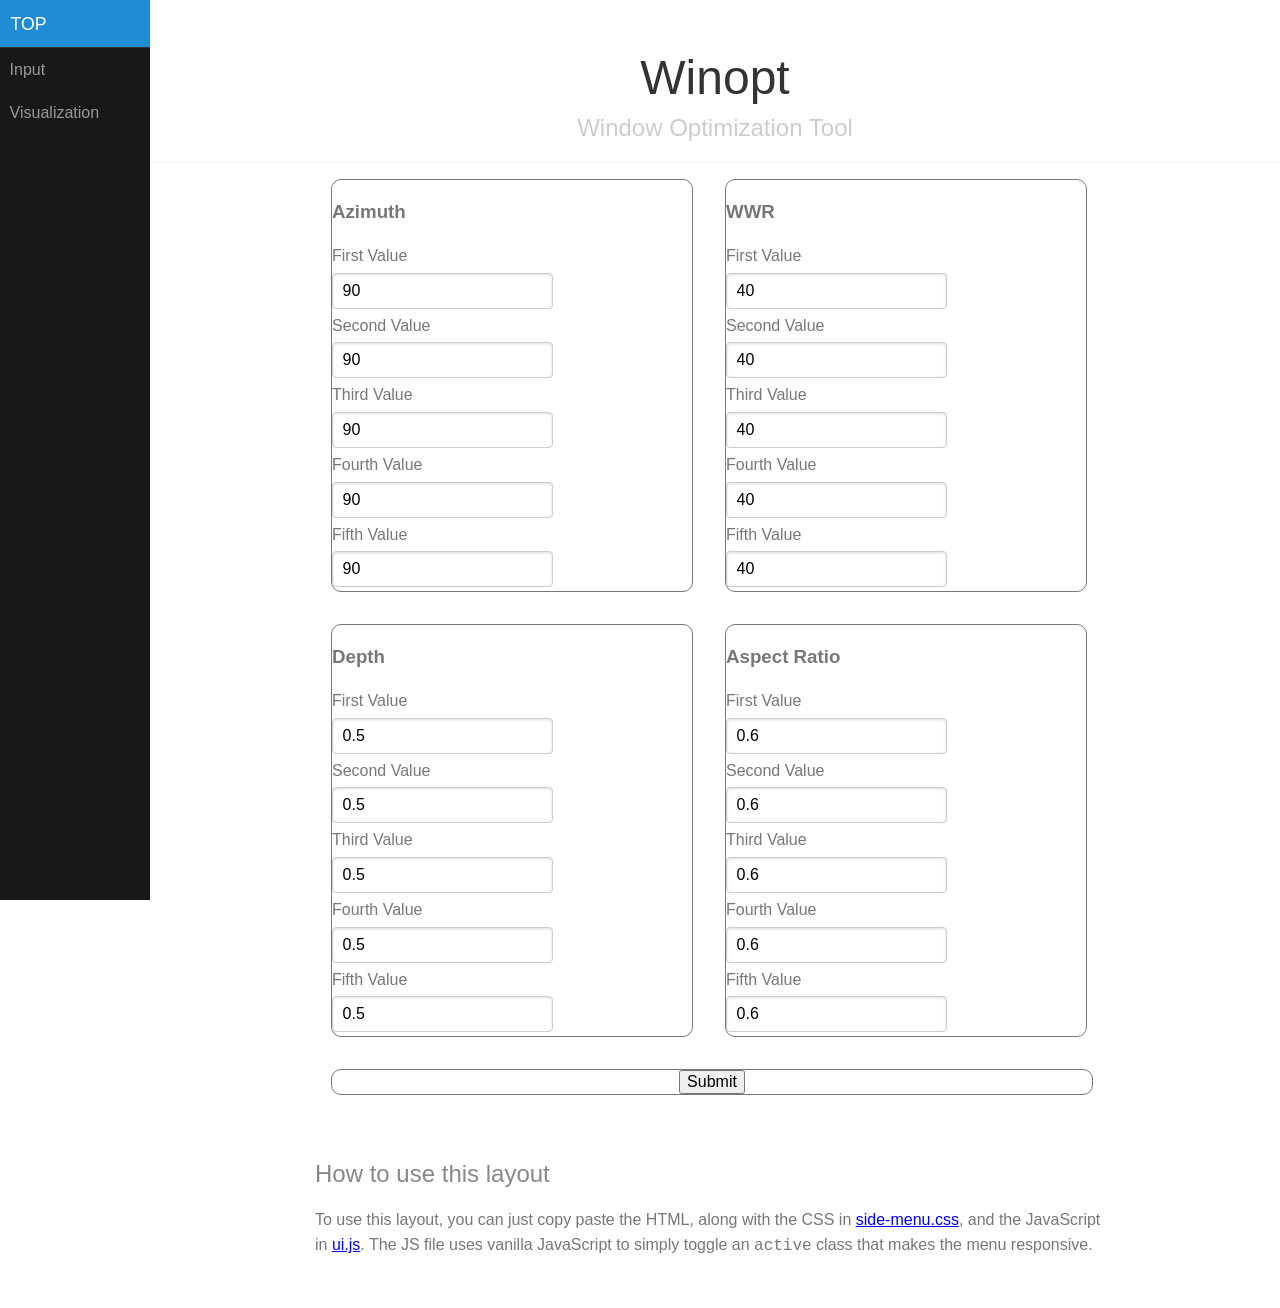
==== fiveZoneInput.html @ 5290cda0 "Implemented UI for five zone model" ====
<html>
<head>
	
<link rel="stylesheet" href="./css/pure.css">
  
    <!--[if lte IE 8]>
        <link rel="stylesheet" href="./css/side-menu-old-ie.css">
    <![endif]-->
    <!--[if gt IE 8]><!-->
        <link rel="stylesheet" href="./css/side-menu.css">
    <!--<![endif]-->

<style type="text/css">
	
	.item {
		min-width: 200px;
		border: 1px solid; 
		width: 45%;
		border-radius: 10px;
		margin: 2%;
	}

</style>

</head>

<body>

<div id="layout">
    <!-- Menu toggle -->
    <a href="#menu" id="menuLink" class="menu-link">
        <!-- Hamburger icon -->
        <span></span>
    </a>

    <div id="menu">
        <div class="pure-menu pure-menu-open">
            <a class="pure-menu-heading" href="#main">Top</a>

            <ul>
                <li><a href="#parainput">Input</a></li>
                <li><a href="#paravisualization">Visualization</a></li>

<!--                 <li class="menu-item-divided pure-menu-selected">
                    <a href="#">Services</a>
                </li>
 -->
            </ul>
        </div>
    </div>

    <div id="main">
        <div class="header">
            <h1>Winopt</h1>
            <h2>Window Optimization Tool</h2>
        </div>

        <div id="parainput" class="content">

        	<form id="container" class="pure-form pure-form-stacked" action="./template_files/testOffice/gencor.php">
				<div class="item">
					<h3 class="">Azimuth</h3>
					<label>
						First Value
						<input name="azi[]" value="90" min="0.0" max="360.0" step="any" type="number">
					</label>
					<label>
						Second Value
						<input name="azi[]" value="90" min="0.0" max="360.0" step="any" type="number">
					</label>
					<label>
						Third Value
						<input name="azi[]" value="90" min="0.0" max="360.0" step="any" type="number">
					</label>
					<label>
						Fourth Value
						<input name="azi[]" value="90" min="0.0" max="360.0" step="any" type="number">
					</label>
					<label>
						Fifth Value
						<input name="azi[]" value="90" min="0.0" max="360.0" step="any" type="number">
					</label>
				</div>
				
				<div class="item">
					<h3 class="">WWR</h3>
					<label>
						First Value
						<input name="wwr[]" value="40" min="10.0" max="90.0" step="any" type="number">
					</label>
					<label>
						Second Value
						<input name="wwr[]" value="40" min="10.0" max="90.0" step="any" type="number">
					</label>
					<label>
						Third Value
						<input name="wwr[]" value="40" min="10.0" max="90.0" step="any" type="number">
					</label>
					<label>
						Fourth Value
						<input name="wwr[]" value="40" min="10.0" max="90.0" step="any" type="number">
					</label>
					<label>
						Fifth Value
						<input name="wwr[]" value="40" min="10.0" max="90.0" step="any" type="number">
					</label>
				</div>
				
				<div class="item">
					<h3 class="">Depth</h3>				
					<label>
						First Value
						<input name="depth[]" value="0.5" min="0.1" max="3.0" step="any" type="number">
					</label>
					<label>
						Second Value
						<input name="depth[]" value="0.5" min="0.1" max="3.0" step="any" type="number">
					</label>
					<label>
						Third Value
						<input name="depth[]" value="0.5" min="0.1" max="3.0" step="any" type="number">
					</label>
					<label>
						Fourth Value
						<input name="depth[]" value="0.5" min="0.1" max="3.0" step="any" type="number">
					</label>
					<label>
						Fifth Value
						<input name="depth[]" value="0.5" min="0.1" max="3.0" step="any" type="number">
					</label>
				</div>

				<div class="item">
					<h3 class="">Aspect Ratio</h3>
					<label>
						First Value
						<input name="lbybratio[]" value="0.6" step="any" type="number">
					</label>
					<label>
						Second Value
						<input name="lbybratio[]" value="0.6" step="any" type="number">
					</label>
					<label>
						Third Value
						<input name="lbybratio[]" value="0.6" step="any" type="number">
					</label>
					<label>
						Fourth Value
						<input name="lbybratio[]" value="0.6" step="any" type="number">
					</label>
					<label>
						Fifth Value
						<input name="lbybratio[]" value="0.6" step="any" type="number">
					</label>
				</div>
				<div class="item" style="width:95%;text-align:center">
					<input type="submit">
				</div>
			</form>

            <h2 id="paravisualization" class="content-subhead">How to use this layout</h2>
            <p>
                To use this layout, you can just copy paste the HTML, along with the CSS in <a href="/css/layouts/side-menu.css" alt="Side Menu CSS">side-menu.css</a>, and the JavaScript in <a href="/js/ui.js">ui.js</a>. The JS file uses vanilla JavaScript to simply toggle an <code>active</code> class that makes the menu responsive.
            </p>

        </div>
    </div>
</div>

	
</body>

<script type="text/javascript" src="./graph/jquery.js"></script>
<script src="./graph/ui.js"></script>
<script src="./graph/isotope.min.js"></script>

<script type="text/javascript">

	var $container = $('#container');
	// init
	$container.isotope({
	  // options
	  itemSelector: '.item',
	  layoutMode: 'fitRows'
	});
	
	$(document).ready(function() {


	    $('a').click(function(e){
	       e.preventDefault();

	       var target= $(this).attr("href");
	       $target=$(target);

	       $('html,body').animate({scrollTop:$target.offset().top},900,'swing');
	    });

	});

</script>


</html>
---- css/pure.css ----
/*!
Pure v0.4.2
Copyright 2014 Yahoo! Inc. All rights reserved.
Licensed under the BSD License.
https://github.com/yui/pure/blob/master/LICENSE.md
*/
/*!
normalize.css v1.1.3 | MIT License | git.io/normalize
Copyright (c) Nicolas Gallagher and Jonathan Neal
*/
/*! normalize.css v1.1.3 | MIT License | git.io/normalize */

/* ==========================================================================
   HTML5 display definitions
   ========================================================================== */

/**
 * Correct `block` display not defined in IE 6/7/8/9 and Firefox 3.
 */

article,
aside,
details,
figcaption,
figure,
footer,
header,
hgroup,
main,
nav,
section,
summary {
    display: block;
}

/**
 * Correct `inline-block` display not defined in IE 6/7/8/9 and Firefox 3.
 */

audio,
canvas,
video {
    display: inline-block;
    *display: inline;
    *zoom: 1;
}

/**
 * Prevent modern browsers from displaying `audio` without controls.
 * Remove excess height in iOS 5 devices.
 */

audio:not([controls]) {
    display: none;
    height: 0;
}

/**
 * Address styling not present in IE 7/8/9, Firefox 3, and Safari 4.
 * Known issue: no IE 6 support.
 */

[hidden] {
    display: none;
}

/* ==========================================================================
   Base
   ========================================================================== */

/**
 * 1. Correct text resizing oddly in IE 6/7 when body `font-size` is set using
 *    `em` units.
 * 2. Prevent iOS text size adjust after orientation change, without disabling
 *    user zoom.
 */

html {
    font-size: 100%; /* 1 */
    -ms-text-size-adjust: 100%; /* 2 */
    -webkit-text-size-adjust: 100%; /* 2 */
}

/**
 * Address `font-family` inconsistency between `textarea` and other form
 * elements.
 */

html,
button,
input,
select,
textarea {
    font-family: sans-serif;
}

/**
 * Address margins handled incorrectly in IE 6/7.
 */

body {
    margin: 0;
}

/* ==========================================================================
   Links
   ========================================================================== */

/**
 * Address `outline` inconsistency between Chrome and other browsers.
 */

a:focus {
    outline: thin dotted;
}

/**
 * Improve readability when focused and also mouse hovered in all browsers.
 */

a:active,
a:hover {
    outline: 0;
}

/* ==========================================================================
   Typography
   ========================================================================== */

/**
 * Address font sizes and margins set differently in IE 6/7.
 * Address font sizes within `section` and `article` in Firefox 4+, Safari 5,
 * and Chrome.
 */

h1 {
    font-size: 2em;
    margin: 0.67em 0;
}

h2 {
    font-size: 1.5em;
    margin: 0.83em 0;
}

h3 {
    font-size: 1.17em;
    margin: 1em 0;
}

h4 {
    font-size: 1em;
    margin: 1.33em 0;
}

h5 {
    font-size: 0.83em;
    margin: 1.67em 0;
}

h6 {
    font-size: 0.67em;
    margin: 2.33em 0;
}

/**
 * Address styling not present in IE 7/8/9, Safari 5, and Chrome.
 */

abbr[title] {
    border-bottom: 1px dotted;
}

/**
 * Address style set to `bolder` in Firefox 3+, Safari 4/5, and Chrome.
 */

b,
strong {
    font-weight: bold;
}

blockquote {
    margin: 1em 40px;
}

/**
 * Address styling not present in Safari 5 and Chrome.
 */

dfn {
    font-style: italic;
}

/**
 * Address differences between Firefox and other browsers.
 * Known issue: no IE 6/7 normalization.
 */

hr {
    -moz-box-sizing: content-box;
    box-sizing: content-box;
    height: 0;
}

/**
 * Address styling not present in IE 6/7/8/9.
 */

mark {
    background: #ff0;
    color: #000;
}

/**
 * Address margins set differently in IE 6/7.
 */

p,
pre {
    margin: 1em 0;
}

/**
 * Correct font family set oddly in IE 6, Safari 4/5, and Chrome.
 */

code,
kbd,
pre,
samp {
    font-family: monospace, serif;
    _font-family: 'courier new', monospace;
    font-size: 1em;
}

/**
 * Improve readability of pre-formatted text in all browsers.
 */

pre {
    white-space: pre;
    white-space: pre-wrap;
    word-wrap: break-word;
}

/**
 * Address CSS quotes not supported in IE 6/7.
 */

q {
    quotes: none;
}

/**
 * Address `quotes` property not supported in Safari 4.
 */

q:before,
q:after {
    content: '';
    content: none;
}

/**
 * Address inconsistent and variable font size in all browsers.
 */

small {
    font-size: 80%;
}

/**
 * Prevent `sub` and `sup` affecting `line-height` in all browsers.
 */

sub,
sup {
    font-size: 75%;
    line-height: 0;
    position: relative;
    vertical-align: baseline;
}

sup {
    top: -0.5em;
}

sub {
    bottom: -0.25em;
}

/* ==========================================================================
   Lists
   ========================================================================== */

/**
 * Address margins set differently in IE 6/7.
 */

dl,
menu,
ol,
ul {
    margin: 1em 0;
}

dd {
    margin: 0 0 0 40px;
}

/**
 * Address paddings set differently in IE 6/7.
 */

menu,
ol,
ul {
    padding: 0 0 0 40px;
}

/**
 * Correct list images handled incorrectly in IE 7.
 */

nav ul,
nav ol {
    list-style: none;
    list-style-image: none;
}

/* ==========================================================================
   Embedded content
   ========================================================================== */

/**
 * 1. Remove border when inside `a` element in IE 6/7/8/9 and Firefox 3.
 * 2. Improve image quality when scaled in IE 7.
 */

img {
    border: 0; /* 1 */
    -ms-interpolation-mode: bicubic; /* 2 */
}

/**
 * Correct overflow displayed oddly in IE 9.
 */

svg:not(:root) {
    overflow: hidden;
}

/* ==========================================================================
   Figures
   ========================================================================== */

/**
 * Address margin not present in IE 6/7/8/9, Safari 5, and Opera 11.
 */

figure {
    margin: 0;
}

/* ==========================================================================
   Forms
   ========================================================================== */

/**
 * Correct margin displayed oddly in IE 6/7.
 */

form {
    margin: 0;
}

/**
 * Define consistent border, margin, and padding.
 */

fieldset {
    border: 1px solid #c0c0c0;
    margin: 0 2px;
    padding: 0.35em 0.625em 0.75em;
}

/**
 * 1. Correct color not being inherited in IE 6/7/8/9.
 * 2. Correct text not wrapping in Firefox 3.
 * 3. Correct alignment displayed oddly in IE 6/7.
 */

legend {
    border: 0; /* 1 */
    padding: 0;
    white-space: normal; /* 2 */
    *margin-left: -7px; /* 3 */
}

/**
 * 1. Correct font size not being inherited in all browsers.
 * 2. Address margins set differently in IE 6/7, Firefox 3+, Safari 5,
 *    and Chrome.
 * 3. Improve appearance and consistency in all browsers.
 */

button,
input,
select,
textarea {
    font-size: 100%; /* 1 */
    margin: 0; /* 2 */
    vertical-align: baseline; /* 3 */
    *vertical-align: middle; /* 3 */
}

/**
 * Address Firefox 3+ setting `line-height` on `input` using `!important` in
 * the UA stylesheet.
 */

button,
input {
    line-height: normal;
}

/**
 * Address inconsistent `text-transform` inheritance for `button` and `select`.
 * All other form control elements do not inherit `text-transform` values.
 * Correct `button` style inheritance in Chrome, Safari 5+, and IE 6+.
 * Correct `select` style inheritance in Firefox 4+ and Opera.
 */

button,
select {
    text-transform: none;
}

/**
 * 1. Avoid the WebKit bug in Android 4.0.* where (2) destroys native `audio`
 *    and `video` controls.
 * 2. Correct inability to style clickable `input` types in iOS.
 * 3. Improve usability and consistency of cursor style between image-type
 *    `input` and others.
 * 4. Remove inner spacing in IE 7 without affecting normal text inputs.
 *    Known issue: inner spacing remains in IE 6.
 */

button,
html input[type="button"], /* 1 */
input[type="reset"],
input[type="submit"] {
    -webkit-appearance: button; /* 2 */
    cursor: pointer; /* 3 */
    *overflow: visible;  /* 4 */
}

/**
 * Re-set default cursor for disabled elements.
 */

button[disabled],
html input[disabled] {
    cursor: default;
}

/**
 * 1. Address box sizing set to content-box in IE 8/9.
 * 2. Remove excess padding in IE 8/9.
 * 3. Remove excess padding in IE 7.
 *    Known issue: excess padding remains in IE 6.
 */

input[type="checkbox"],
input[type="radio"] {
    box-sizing: border-box; /* 1 */
    padding: 0; /* 2 */
    *height: 13px; /* 3 */
    *width: 13px; /* 3 */
}

/**
 * 1. Address `appearance` set to `searchfield` in Safari 5 and Chrome.
 * 2. Address `box-sizing` set to `border-box` in Safari 5 and Chrome
 *    (include `-moz` to future-proof).
 */

input[type="search"] {
    -webkit-appearance: textfield; /* 1 */
    -moz-box-sizing: content-box;
    -webkit-box-sizing: content-box; /* 2 */
    box-sizing: content-box;
}

/**
 * Remove inner padding and search cancel button in Safari 5 and Chrome
 * on OS X.
 */

input[type="search"]::-webkit-search-cancel-button,
input[type="search"]::-webkit-search-decoration {
    -webkit-appearance: none;
}

/**
 * Remove inner padding and border in Firefox 3+.
 */

button::-moz-focus-inner,
input::-moz-focus-inner {
    border: 0;
    padding: 0;
}

/**
 * 1. Remove default vertical scrollbar in IE 6/7/8/9.
 * 2. Improve readability and alignment in all browsers.
 */

textarea {
    overflow: auto; /* 1 */
    vertical-align: top; /* 2 */
}

/* ==========================================================================
   Tables
   ========================================================================== */

/**
 * Remove most spacing between table cells.
 */

table {
    border-collapse: collapse;
    border-spacing: 0;
}

/*csslint important:false*/

/* ==========================================================================
   Pure Base Extras
   ========================================================================== */

/**
 * Extra rules that Pure adds on top of Normalize.css
 */

/**
 * Always hide an element when it has the `hidden` HTML attribute.
 */

[hidden] {
    display: none !important;
}

/*csslint regex-selectors:false, known-properties:false, duplicate-properties:false*/

.pure-g {
    letter-spacing: -0.31em; /* Webkit: collapse white-space between units */
    *letter-spacing: normal; /* reset IE < 8 */
    *word-spacing: -0.43em; /* IE < 8: collapse white-space between units */
    text-rendering: optimizespeed; /* Webkit: fixes text-rendering: optimizeLegibility */

    /*
    Sets the font stack to fonts known to work properly with the above letter
    and word spacings. See: https://github.com/yui/pure/issues/41/

    The following font stack makes Pure Grids work on all known environments.

    * FreeSans: Ships with many Linux distros, including Ubuntu

    * Arimo: Ships with Chrome OS. Arimo has to be defined before Helvetica and
      Arial to get picked up by the browser, even though neither is available
      in Chrome OS.

    * Droid Sans: Ships with all versions of Android.

    * Helvetica, Arial, sans-serif: Common font stack on OS X and Windows.
    */
    font-family: FreeSans, Arimo, "Droid Sans", Helvetica, Arial, sans-serif;

    /*
    Use flexbox when possible to avoid `letter-spacing` side-effects.

    NOTE: Firefox (as of 25) does not currently support flex-wrap, so the
    `-moz-` prefix version is omitted.
    */

    display: -webkit-flex;
    -webkit-flex-flow: row wrap;

    /* IE10 uses display: flexbox */
    display: -ms-flexbox;
    -ms-flex-flow: row wrap;
}

/* Opera as of 12 on Windows needs word-spacing.
   The ".opera-only" selector is used to prevent actual prefocus styling
   and is not required in markup.
*/
.opera-only :-o-prefocus,
.pure-g {
    word-spacing: -0.43em;
}

.pure-u {
    display: inline-block;
    *display: inline; /* IE < 8: fake inline-block */
    zoom: 1;
    letter-spacing: normal;
    word-spacing: normal;
    vertical-align: top;
    text-rendering: auto;
}

/*
Resets the font family back to the OS/browser's default sans-serif font,
this the same font stack that Normalize.css sets for the `body`.
*/
.pure-g [class *= "pure-u"] {
    font-family: sans-serif;
}

.pure-u-1,
.pure-u-1-1,
.pure-u-1-2,
.pure-u-1-3,
.pure-u-2-3,
.pure-u-1-4,
.pure-u-3-4,
.pure-u-1-5,
.pure-u-2-5,
.pure-u-3-5,
.pure-u-4-5,
.pure-u-5-5,
.pure-u-1-6,
.pure-u-5-6,
.pure-u-1-8,
.pure-u-3-8,
.pure-u-5-8,
.pure-u-7-8,
.pure-u-1-12,
.pure-u-5-12,
.pure-u-7-12,
.pure-u-11-12,
.pure-u-1-24,
.pure-u-2-24,
.pure-u-3-24,
.pure-u-4-24,
.pure-u-5-24,
.pure-u-6-24,
.pure-u-7-24,
.pure-u-8-24,
.pure-u-9-24,
.pure-u-10-24,
.pure-u-11-24,
.pure-u-12-24,
.pure-u-13-24,
.pure-u-14-24,
.pure-u-15-24,
.pure-u-16-24,
.pure-u-17-24,
.pure-u-18-24,
.pure-u-19-24,
.pure-u-20-24,
.pure-u-21-24,
.pure-u-22-24,
.pure-u-23-24,
.pure-u-24-24 {
    display: inline-block;
    *display: inline;
    zoom: 1;
    letter-spacing: normal;
    word-spacing: normal;
    vertical-align: top;
    text-rendering: auto;
}

.pure-u-1-24 {
    width: 4.1667%;
    *width: 4.1357%;
}

.pure-u-1-12,
.pure-u-2-24 {
    width: 8.3333%;
    *width: 8.3023%;
}

.pure-u-1-8,
.pure-u-3-24 {
    width: 12.5000%;
    *width: 12.4690%;
}

.pure-u-1-6,
.pure-u-4-24 {
    width: 16.6667%;
    *width: 16.6357%;
}

.pure-u-1-5 {
    width: 20%;
    *width: 19.9690%;
}

.pure-u-5-24 {
    width: 20.8333%;
    *width: 20.8023%;
}

.pure-u-1-4,
.pure-u-6-24 {
    width: 25%;
    *width: 24.9690%;
}

.pure-u-7-24 {
    width: 29.1667%;
    *width: 29.1357%;
}

.pure-u-1-3,
.pure-u-8-24 {
    width: 33.3333%;
    *width: 33.3023%;
}

.pure-u-3-8,
.pure-u-9-24 {
    width: 37.5000%;
    *width: 37.4690%;
}

.pure-u-2-5 {
    width: 40%;
    *width: 39.9690%;
}

.pure-u-5-12,
.pure-u-10-24 {
    width: 41.6667%;
    *width: 41.6357%;
}

.pure-u-11-24 {
    width: 45.8333%;
    *width: 45.8023%;
}

.pure-u-1-2,
.pure-u-12-24 {
    width: 50%;
    *width: 49.9690%;
}

.pure-u-13-24 {
    width: 54.1667%;
    *width: 54.1357%;
}

.pure-u-7-12,
.pure-u-14-24 {
    width: 58.3333%;
    *width: 58.3023%;
}

.pure-u-3-5 {
    width: 60%;
    *width: 59.9690%;
}

.pure-u-5-8,
.pure-u-15-24 {
    width: 62.5000%;
    *width: 62.4690%;
}

.pure-u-2-3,
.pure-u-16-24 {
    width: 66.6667%;
    *width: 66.6357%;
}

.pure-u-17-24 {
    width: 70.8333%;
    *width: 70.8023%;
}

.pure-u-3-4,
.pure-u-18-24 {
    width: 75%;
    *width: 74.9690%;
}

.pure-u-19-24 {
    width: 79.1667%;
    *width: 79.1357%;
}

.pure-u-4-5 {
    width: 80%;
    *width: 79.9690%;
}

.pure-u-5-6,
.pure-u-20-24 {
    width: 83.3333%;
    *width: 83.3023%;
}

.pure-u-7-8,
.pure-u-21-24 {
    width: 87.5000%;
    *width: 87.4690%;
}

.pure-u-11-12,
.pure-u-22-24 {
    width: 91.6667%;
    *width: 91.6357%;
}

.pure-u-23-24 {
    width: 95.8333%;
    *width: 95.8023%;
}

.pure-u-1,
.pure-u-1-1,
.pure-u-5-5,
.pure-u-24-24 {
    width: 100%;
}
/*csslint regex-selectors:false, known-properties:false, duplicate-properties:false*/

.pure-g-r {
    letter-spacing: -0.31em;
    *letter-spacing: normal;
    *word-spacing: -0.43em;

    /*
    Sets the font stack to fonts known to work properly with the above letter
    and word spacings. See: https://github.com/yui/pure/issues/41/

    The following font stack makes Pure Grids work on all known environments.

    * FreeSans: Ships with many Linux distros, including Ubuntu

    * Arimo: Ships with Chrome OS. Arimo has to be defined before Helvetica and
      Arial to get picked up by the browser, even though neither is available
      in Chrome OS.

    * Droid Sans: Ships with all versions of Android.

    * Helvetica, Arial, sans-serif: Common font stack on OS X and Windows.
    */
    font-family: FreeSans, Arimo, "Droid Sans", Helvetica, Arial, sans-serif;

    /*
    Use flexbox when possible to avoid `letter-spacing` side-effects.

    NOTE: Firefox (as of 25) does not currently support flex-wrap, so the
    `-moz-` prefix version is omitted.
    */

    display: -webkit-flex;
    -webkit-flex-flow: row wrap;

    /* IE10 uses display: flexbox */
    display: -ms-flexbox;
    -ms-flex-flow: row wrap;
}

/* Opera as of 12 on Windows needs word-spacing.
   The ".opera-only" selector is used to prevent actual prefocus styling
   and is not required in markup.
*/
.opera-only :-o-prefocus,
.pure-g-r {
    word-spacing: -0.43em;
}

/*
Resets the font family back to the OS/browser's default sans-serif font,
this the same font stack that Normalize.css sets for the `body`.
*/
.pure-g-r [class *= "pure-u"] {
    font-family: sans-serif;
}

.pure-g-r img {
    max-width: 100%;
    height: auto;
}

@media (min-width: 980px) {
    .pure-visible-phone {
        display: none;
    }
    .pure-visible-tablet {
        display: none;
    }
    .pure-hidden-desktop {
        display: none;
    }
}

@media (max-width: 480px) {
    .pure-g-r > .pure-u,
    .pure-g-r > [class *= "pure-u-"] {
        width: 100%;
    }
}

@media (max-width: 767px) {
    .pure-g-r > .pure-u,
    .pure-g-r > [class *= "pure-u-"] {
        width: 100%;
    }
    .pure-hidden-phone {
        display: none;
    }
    .pure-visible-desktop {
        display: none;
    }
}

@media (min-width: 768px) and (max-width: 979px) {
    .pure-hidden-tablet {
        display: none;
    }
    .pure-visible-desktop {
        display: none;
    }
}

.pure-button {
    /* Structure */
    display: inline-block;
    *display: inline; /*IE 6/7*/
    zoom: 1;
    line-height: normal;
    white-space: nowrap;
    vertical-align: baseline;
    text-align: center;
    cursor: pointer;
    -webkit-user-drag: none;
    -webkit-user-select: none;
    -moz-user-select: none;
    -ms-user-select: none;
    user-select: none;
}

/* Firefox: Get rid of the inner focus border */
.pure-button::-moz-focus-inner {
    padding: 0;
    border: 0;
}

/*csslint outline-none:false*/

.pure-button {
    font-family: inherit;
    font-size: 100%;
    *font-size: 90%; /*IE 6/7 - To reduce IE's oversized button text*/
    *overflow: visible; /*IE 6/7 - Because of IE's overly large left/right padding on buttons */
    padding: 0.5em 1em;
    color: #444; /* rgba not supported (IE 8) */
    color: rgba(0, 0, 0, 0.80); /* rgba supported */
    *color: #444; /* IE 6 & 7 */
    border: 1px solid #999;  /*IE 6/7/8*/
    border: none rgba(0, 0, 0, 0);  /*IE9 + everything else*/
    background-color: #E6E6E6;
    text-decoration: none;
    border-radius: 2px;
}

.pure-button-hover,
.pure-button:hover,
.pure-button:focus {
    filter: progid:DXImageTransform.Microsoft.gradient(startColorstr='#00000000', endColorstr='#1a000000',GradientType=0);
    background-image: -webkit-gradient(linear, 0 0, 0 100%, from(transparent), color-stop(40%, rgba(0,0,0, 0.05)), to(rgba(0,0,0, 0.10)));
    background-image: -webkit-linear-gradient(transparent, rgba(0,0,0, 0.05) 40%, rgba(0,0,0, 0.10));
    background-image: -moz-linear-gradient(top, rgba(0,0,0, 0.05) 0%, rgba(0,0,0, 0.10));
    background-image: -o-linear-gradient(transparent, rgba(0,0,0, 0.05) 40%, rgba(0,0,0, 0.10));
    background-image: linear-gradient(transparent, rgba(0,0,0, 0.05) 40%, rgba(0,0,0, 0.10));
}
.pure-button:focus {
    outline: 0;
}
.pure-button-active,
.pure-button:active {
    box-shadow: 0 0 0 1px rgba(0,0,0, 0.15) inset, 0 0 6px rgba(0,0,0, 0.20) inset;
}

.pure-button[disabled],
.pure-button-disabled,
.pure-button-disabled:hover,
.pure-button-disabled:focus,
.pure-button-disabled:active {
    border: none;
    background-image: none;
    filter: progid:DXImageTransform.Microsoft.gradient(enabled = false);
    filter: alpha(opacity=40);
    -khtml-opacity: 0.40;
    -moz-opacity: 0.40;
    opacity: 0.40;
    cursor: not-allowed;
    box-shadow: none;
}

.pure-button-hidden {
    display: none;
}

/* Firefox: Get rid of the inner focus border */
.pure-button::-moz-focus-inner{
    padding: 0;
    border: 0;
}

.pure-button-primary,
.pure-button-selected,
a.pure-button-primary,
a.pure-button-selected {
    background-color: rgb(0, 120, 231);
    color: #fff;
}

.pure-form input[type="text"],
.pure-form input[type="password"],
.pure-form input[type="email"],
.pure-form input[type="url"],
.pure-form input[type="date"],
.pure-form input[type="month"],
.pure-form input[type="time"],
.pure-form input[type="datetime"],
.pure-form input[type="datetime-local"],
.pure-form input[type="week"],
.pure-form input[type="number"],
.pure-form input[type="search"],
.pure-form input[type="tel"],
.pure-form input[type="color"],
.pure-form select,
.pure-form textarea {
    padding: 0.5em 0.6em;
    display: inline-block;
    border: 1px solid #ccc;
    box-shadow: inset 0 1px 3px #ddd;
    border-radius: 4px;
    -webkit-box-sizing: border-box;
    -moz-box-sizing: border-box;
    box-sizing: border-box;
}

/*
Need to separate out the :not() selector from the rest of the CSS 2.1 selectors
since IE8 won't execute CSS that contains a CSS3 selector.
*/
.pure-form input:not([type]) {
    padding: 0.5em 0.6em;
    display: inline-block;
    border: 1px solid #ccc;
    box-shadow: inset 0 1px 3px #ddd;
    border-radius: 4px;
    -webkit-box-sizing: border-box;
    -moz-box-sizing: border-box;
    box-sizing: border-box;
}


/* Chrome (as of v.32/34 on OS X) needs additional room for color to display. */
/* May be able to remove this tweak as color inputs become more standardized across browsers. */
.pure-form input[type="color"] {
    padding: 0.2em 0.5em;
}


.pure-form input[type="text"]:focus,
.pure-form input[type="password"]:focus,
.pure-form input[type="email"]:focus,
.pure-form input[type="url"]:focus,
.pure-form input[type="date"]:focus,
.pure-form input[type="month"]:focus,
.pure-form input[type="time"]:focus,
.pure-form input[type="datetime"]:focus,
.pure-form input[type="datetime-local"]:focus,
.pure-form input[type="week"]:focus,
.pure-form input[type="number"]:focus,
.pure-form input[type="search"]:focus,
.pure-form input[type="tel"]:focus,
.pure-form input[type="color"]:focus,
.pure-form select:focus,
.pure-form textarea:focus {
    outline: 0;
    outline: thin dotted \9; /* IE6-9 */
    border-color: #129FEA;
}

/*
Need to separate out the :not() selector from the rest of the CSS 2.1 selectors
since IE8 won't execute CSS that contains a CSS3 selector.
*/
.pure-form input:not([type]):focus {
    outline: 0;
    outline: thin dotted \9; /* IE6-9 */
    border-color: #129FEA;
}

.pure-form input[type="file"]:focus,
.pure-form input[type="radio"]:focus,
.pure-form input[type="checkbox"]:focus {
    outline: thin dotted #333;
    outline: 1px auto #129FEA;
}
.pure-form .pure-checkbox,
.pure-form .pure-radio {
    margin: 0.5em 0;
    display: block;
}

.pure-form input[type="text"][disabled],
.pure-form input[type="password"][disabled],
.pure-form input[type="email"][disabled],
.pure-form input[type="url"][disabled],
.pure-form input[type="date"][disabled],
.pure-form input[type="month"][disabled],
.pure-form input[type="time"][disabled],
.pure-form input[type="datetime"][disabled],
.pure-form input[type="datetime-local"][disabled],
.pure-form input[type="week"][disabled],
.pure-form input[type="number"][disabled],
.pure-form input[type="search"][disabled],
.pure-form input[type="tel"][disabled],
.pure-form input[type="color"][disabled],
.pure-form select[disabled],
.pure-form textarea[disabled] {
    cursor: not-allowed;
    background-color: #eaeded;
    color: #cad2d3;
}

/*
Need to separate out the :not() selector from the rest of the CSS 2.1 selectors
since IE8 won't execute CSS that contains a CSS3 selector.
*/
.pure-form input:not([type])[disabled] {
    cursor: not-allowed;
    background-color: #eaeded;
    color: #cad2d3;
}
.pure-form input[readonly],
.pure-form select[readonly],
.pure-form textarea[readonly] {
    background: #eee; /* menu hover bg color */
    color: #777; /* menu text color */
    border-color: #ccc;
}

.pure-form input:focus:invalid,
.pure-form textarea:focus:invalid,
.pure-form select:focus:invalid {
    color: #b94a48;
    border-color: #ee5f5b;
}
.pure-form input:focus:invalid:focus,
.pure-form textarea:focus:invalid:focus,
.pure-form select:focus:invalid:focus {
    border-color: #e9322d;
}
.pure-form input[type="file"]:focus:invalid:focus,
.pure-form input[type="radio"]:focus:invalid:focus,
.pure-form input[type="checkbox"]:focus:invalid:focus {
    outline-color: #e9322d;
}
.pure-form select {
    border: 1px solid #ccc;
    background-color: white;
}
.pure-form select[multiple] {
    height: auto;
}
.pure-form label {
    margin: 0.5em 0 0.2em;
}
.pure-form fieldset {
    margin: 0;
    padding: 0.35em 0 0.75em;
    border: 0;
}
.pure-form legend {
    display: block;
    width: 100%;
    padding: 0.3em 0;
    margin-bottom: 0.3em;
    color: #333;
    border-bottom: 1px solid #e5e5e5;
}

.pure-form-stacked input[type="text"],
.pure-form-stacked input[type="password"],
.pure-form-stacked input[type="email"],
.pure-form-stacked input[type="url"],
.pure-form-stacked input[type="date"],
.pure-form-stacked input[type="month"],
.pure-form-stacked input[type="time"],
.pure-form-stacked input[type="datetime"],
.pure-form-stacked input[type="datetime-local"],
.pure-form-stacked input[type="week"],
.pure-form-stacked input[type="number"],
.pure-form-stacked input[type="search"],
.pure-form-stacked input[type="tel"],
.pure-form-stacked input[type="color"],
.pure-form-stacked select,
.pure-form-stacked label,
.pure-form-stacked textarea {
    display: block;
    margin: 0.25em 0;
}

/*
Need to separate out the :not() selector from the rest of the CSS 2.1 selectors
since IE8 won't execute CSS that contains a CSS3 selector.
*/
.pure-form-stacked input:not([type]) {
    display: block;
    margin: 0.25em 0;
}
.pure-form-aligned input,
.pure-form-aligned textarea,
.pure-form-aligned select,
/* NOTE: pure-help-inline is deprecated. Use .pure-form-message-inline instead. */
.pure-form-aligned .pure-help-inline,
.pure-form-message-inline {
    display: inline-block;
    *display: inline;
    *zoom: 1;
    vertical-align: middle;
}
.pure-form-aligned textarea {
    vertical-align: top;
}

/* Aligned Forms */
.pure-form-aligned .pure-control-group {
    margin-bottom: 0.5em;
}
.pure-form-aligned .pure-control-group label {
    text-align: right;
    display: inline-block;
    vertical-align: middle;
    width: 10em;
    margin: 0 1em 0 0;
}
.pure-form-aligned .pure-controls {
    margin: 1.5em 0 0 10em;
}

/* Rounded Inputs */
.pure-form input.pure-input-rounded,
.pure-form .pure-input-rounded {
    border-radius: 2em;
    padding: 0.5em 1em;
}

/* Grouped Inputs */
.pure-form .pure-group fieldset {
    margin-bottom: 10px;
}
.pure-form .pure-group input {
    display: block;
    padding: 10px;
    margin: 0;
    border-radius: 0;
    position: relative;
    top: -1px;
}
.pure-form .pure-group input:focus {
    z-index: 2;
}
.pure-form .pure-group input:first-child {
    top: 1px;
    border-radius: 4px 4px 0 0;
}
.pure-form .pure-group input:last-child {
    top: -2px;
    border-radius: 0 0 4px 4px;
}
.pure-form .pure-group button {
    margin: 0.35em 0;
}

.pure-form .pure-input-1 {
    width: 100%;
}
.pure-form .pure-input-2-3 {
    width: 66%;
}
.pure-form .pure-input-1-2 {
    width: 50%;
}
.pure-form .pure-input-1-3 {
    width: 33%;
}
.pure-form .pure-input-1-4 {
    width: 25%;
}

/* Inline help for forms */
/* NOTE: pure-help-inline is deprecated. Use .pure-form-message-inline instead. */
.pure-form .pure-help-inline,
.pure-form-message-inline {
    display: inline-block;
    padding-left: 0.3em;
    color: #666;
    vertical-align: middle;
    font-size: 0.875em;
}

/* Block help for forms */
.pure-form-message {
    display: block;
    color: #666;
    font-size: 0.875em;
}

@media only screen and (max-width : 480px) {
    .pure-form button[type="submit"] {
        margin: 0.7em 0 0;
    }

    .pure-form input:not([type]),
    .pure-form input[type="text"],
    .pure-form input[type="password"],
    .pure-form input[type="email"],
    .pure-form input[type="url"],
    .pure-form input[type="date"],
    .pure-form input[type="month"],
    .pure-form input[type="time"],
    .pure-form input[type="datetime"],
    .pure-form input[type="datetime-local"],
    .pure-form input[type="week"],
    .pure-form input[type="number"],
    .pure-form input[type="search"],
    .pure-form input[type="tel"],
    .pure-form input[type="color"],
    .pure-form label {
        margin-bottom: 0.3em;
        display: block;
    }

    .pure-group input:not([type]),
    .pure-group input[type="text"],
    .pure-group input[type="password"],
    .pure-group input[type="email"],
    .pure-group input[type="url"],
    .pure-group input[type="date"],
    .pure-group input[type="month"],
    .pure-group input[type="time"],
    .pure-group input[type="datetime"],
    .pure-group input[type="datetime-local"],
    .pure-group input[type="week"],
    .pure-group input[type="number"],
    .pure-group input[type="search"],
    .pure-group input[type="tel"],
    .pure-group input[type="color"] {
        margin-bottom: 0;
    }

    .pure-form-aligned .pure-control-group label {
        margin-bottom: 0.3em;
        text-align: left;
        display: block;
        width: 100%;
    }

    .pure-form-aligned .pure-controls {
        margin: 1.5em 0 0 0;
    }

    /* NOTE: pure-help-inline is deprecated. Use .pure-form-message-inline instead. */
    .pure-form .pure-help-inline,
    .pure-form-message-inline,
    .pure-form-message {
        display: block;
        font-size: 0.75em;
        /* Increased bottom padding to make it group with its related input element. */
        padding: 0.2em 0 0.8em;
    }
}

/*csslint adjoining-classes:false, outline-none:false*/
/*TODO: Remove this lint rule override after a refactor of this code.*/

.pure-menu ul {
    position: absolute;
    visibility: hidden;
}

.pure-menu.pure-menu-open {
    visibility: visible;
    z-index: 2;
    width: 100%;
}

.pure-menu ul {
    left: -10000px;
    list-style: none;
    margin: 0;
    padding: 0;
    top: -10000px;
    z-index: 1;
}

.pure-menu > ul { position: relative; }

.pure-menu-open > ul {
    left: 0;
    top: 0;
    visibility: visible;
}

.pure-menu-open > ul:focus {
    outline: 0;
}

.pure-menu li { position: relative; }

.pure-menu a,
.pure-menu .pure-menu-heading {
    display: block;
    color: inherit;
    line-height: 1.5em;
    padding: 5px 20px;
    text-decoration: none;
    white-space: nowrap;
}

.pure-menu.pure-menu-horizontal > .pure-menu-heading {
    display: inline-block;
    *display: inline;
    zoom: 1;
    margin: 0;
    vertical-align: middle;
}
.pure-menu.pure-menu-horizontal > ul {
    display: inline-block;
    *display: inline;
    zoom: 1;
    vertical-align: middle;
}

.pure-menu li a { padding: 5px 20px; }

.pure-menu-can-have-children > .pure-menu-label:after {
    content: '\25B8';
    float: right;
    /* These specific fonts have the Unicode char we need. */
    font-family: 'Lucida Grande', 'Lucida Sans Unicode', 'DejaVu Sans', sans-serif;
    margin-right: -20px;
    margin-top: -1px;
}

.pure-menu-can-have-children > .pure-menu-label {
    padding-right: 30px;
}

.pure-menu-separator {
    background-color: #dfdfdf;
    display: block;
    height: 1px;
    font-size: 0;
    margin: 7px 2px;
    overflow: hidden;
}

.pure-menu-hidden {
    display: none;
}

/* FIXED MENU */
.pure-menu-fixed {
    position: fixed;
    top: 0;
    left: 0;
    width: 100%;
}


/* HORIZONTAL MENU CODE */

/* Initial menus should be inline-block so that they are horizontal */
.pure-menu-horizontal li {
    display: inline-block;
    *display: inline;
    zoom: 1;
    vertical-align: middle;
}

/* Submenus should still be display: block; */
.pure-menu-horizontal li li {
    display: block;
}

/* Content after should be down arrow */
.pure-menu-horizontal > .pure-menu-children > .pure-menu-can-have-children > .pure-menu-label:after {
    content: "\25BE";
}
/*Add extra padding to elements that have the arrow so that the hover looks nice */
.pure-menu-horizontal > .pure-menu-children > .pure-menu-can-have-children > .pure-menu-label {
    padding-right: 30px;
}

/* Adjusting separator for vertical menus */
.pure-menu-horizontal li.pure-menu-separator {
	height: 50%;
	width: 1px;
	margin: 0 7px;
}

/* Submenus should be horizontal separator again */
.pure-menu-horizontal li li.pure-menu-separator {
	height: 1px;
	width: auto;
	margin: 7px 2px;
}


/*csslint adjoining-classes:false*/
/*TODO: Remove this lint rule override after a refactor of this code.*/

/* MAIN MENU STYLING */

.pure-menu.pure-menu-open,
.pure-menu.pure-menu-horizontal li .pure-menu-children {
    background: #fff; /* Old browsers */
    border: 1px solid #b7b7b7;
}

/* remove borders for horizontal menus */
.pure-menu.pure-menu-horizontal,
.pure-menu.pure-menu-horizontal .pure-menu-heading {
    border: none;
}


/* LINK STYLES */

.pure-menu a {
    border: 1px solid transparent;
    border-left: none;
    border-right: none;

}

.pure-menu a,
.pure-menu .pure-menu-can-have-children > li:after {
    color: #777;
}

.pure-menu .pure-menu-can-have-children > li:hover:after {
    color: #fff;
}

/* Focus style for a dropdown menu-item when the parent has been opened */
.pure-menu .pure-menu-open {
    background: #dedede;
}


.pure-menu li a:hover,
.pure-menu li a:focus {
    background: #eee;
}

/* DISABLED STATES */
.pure-menu li.pure-menu-disabled a:hover,
.pure-menu li.pure-menu-disabled a:focus {
    background: #fff;
    color: #bfbfbf;
}

.pure-menu .pure-menu-disabled > a {
    background-image: none;
    border-color: transparent;
    cursor: default;
}

.pure-menu .pure-menu-disabled > a,
.pure-menu .pure-menu-can-have-children.pure-menu-disabled > a:after {
    color: #bfbfbf;
}

/* HEADINGS */
.pure-menu .pure-menu-heading {
    color: #565d64;
    text-transform: uppercase;
    font-size: 90%;
    margin-top: 0.5em;
    border-bottom-width: 1px;
    border-bottom-style: solid;
    border-bottom-color: #dfdfdf;
}

/* ACTIVE MENU ITEM */
.pure-menu .pure-menu-selected a {
    color: #000;
}

/* FIXED MENU */
.pure-menu.pure-menu-open.pure-menu-fixed {
    border: none;
    border-bottom: 1px solid #b7b7b7;
}

/*csslint box-model:false*/
/*TODO: Remove this lint rule override after a refactor of this code.*/


.pure-paginator {

    /* `pure-g` Grid styles */
    letter-spacing: -0.31em; /* Webkit: collapse white-space between units */
    *letter-spacing: normal; /* reset IE < 8 */
    *word-spacing: -0.43em; /* IE < 8: collapse white-space between units */
    text-rendering: optimizespeed; /* Webkit: fixes text-rendering: optimizeLegibility */

    /* `pure-paginator` Specific styles */
    list-style: none;
    margin: 0;
    padding: 0;
}
.opera-only :-o-prefocus,
.pure-paginator {
    word-spacing: -0.43em;
}

/* `pure-u` Grid styles */
.pure-paginator li {
    display: inline-block;
    *display: inline; /* IE < 8: fake inline-block */
    zoom: 1;
    letter-spacing: normal;
    word-spacing: normal;
    vertical-align: top;
    text-rendering: auto;
}


.pure-paginator .pure-button {
    border-radius: 0;
    padding: 0.8em 1.4em;
    vertical-align: top;
    height: 1.1em;
}
.pure-paginator .pure-button:focus,
.pure-paginator .pure-button:active {
    outline-style: none;
}
.pure-paginator .prev,
.pure-paginator .next {
    color: #C0C1C3;
    text-shadow: 0 -1px 0 rgba(0,0,0, 0.45);
}
.pure-paginator .prev {
    border-radius: 2px 0 0 2px;
}
.pure-paginator .next {
    border-radius: 0 2px 2px 0;
}

@media (max-width: 480px) {
    .pure-menu-horizontal {
        width: 100%;
    }

    .pure-menu-children li {
        display: block;
        border-bottom: 1px solid black;
    }
}

.pure-table {
    /* Remove spacing between table cells (from Normalize.css) */
    border-collapse: collapse;
    border-spacing: 0;
    empty-cells: show;
    border: 1px solid #cbcbcb;
}

.pure-table caption {
    color: #000;
    font: italic 85%/1 arial, sans-serif;
    padding: 1em 0;
    text-align: center;
}

.pure-table td,
.pure-table th {
    border-left: 1px solid #cbcbcb;/*  inner column border */
    border-width: 0 0 0 1px;
    font-size: inherit;
    margin: 0;
    overflow: visible; /*to make ths where the title is really long work*/
    padding: 6px 12px; /* cell padding */
}
.pure-table td:first-child,
.pure-table th:first-child {
    border-left-width: 0;
}

.pure-table thead {
    background: #e0e0e0;
    color: #000;
    text-align: left;
    vertical-align: bottom;
}

/*
striping:
   even - #fff (white)
   odd  - #f2f2f2 (light gray)
*/
.pure-table td {
    background-color: transparent;
}
.pure-table-odd td {
    background-color: #f2f2f2;
}

/* nth-child selector for modern browsers */
.pure-table-striped tr:nth-child(2n-1) td {
    background-color: #f2f2f2;
}

/* BORDERED TABLES */
.pure-table-bordered td {
    border-bottom: 1px solid #cbcbcb;
}
.pure-table-bordered tbody > tr:last-child td,
.pure-table-horizontal tbody > tr:last-child td {
    border-bottom-width: 0;
}


/* HORIZONTAL BORDERED TABLES */

.pure-table-horizontal td,
.pure-table-horizontal th {
    border-width: 0 0 1px 0;
    border-bottom: 1px solid #cbcbcb;
}
.pure-table-horizontal tbody > tr:last-child td {
    border-bottom-width: 0;
}
---- css/side-menu-old-ie.css ----
body {
  color: #777;
}

.pure-img-responsive {
  max-width: 100%;
  height: auto;
}

/*
Add transition to containers so they can push in and out.
*/

#layout,
#menu,
.menu-link {
  -webkit-transition: all 0.2s ease-out;
  -moz-transition: all 0.2s ease-out;
  -ms-transition: all 0.2s ease-out;
  -o-transition: all 0.2s ease-out;
  transition: all 0.2s ease-out;
}

/*
This is the parent `<div>` that contains the menu and the content area.
*/

#layout {
  position: relative;
  padding-left: 0;
}

#layout.active {
  position: relative;
  left: 150px;
}

#layout.active #menu {
  left: 150px;
  width: 150px;
}

#layout.active .menu-link {
  left: 150px;
}

/*
The content `<div>` is where all your content goes.
*/

.content {
  margin: 0 auto;
  padding: 0 2em;
  max-width: 800px;
  margin-bottom: 50px;
  line-height: 1.6em;
}

.header {
  margin: 0;
  color: #333;
  text-align: center;
  padding: 2.5em 2em 0;
  border-bottom: 1px solid #eee;
}

.header h1 {
  margin: 0.2em 0;
  font-size: 3em;
  font-weight: 300;
}

.header h2 {
  font-weight: 300;
  color: #ccc;
  padding: 0;
  margin-top: 0;
}

.content-subhead {
  margin: 50px 0 20px 0;
  font-weight: 300;
  color: #888;
}

/*
The `#menu` `<div>` is the parent `<div>` that contains the `.pure-menu` that
appears on the left side of the page.
*/

#menu {
  margin-left: -150px;
  /* "#menu" width */
  width: 150px;
  position: fixed;
  top: 0;
  left: 0;
  bottom: 0;
  z-index: 1000;
  /* so the menu or its navicon stays above all content */
  background: #191818;
  overflow-y: auto;
  -webkit-overflow-scrolling: touch;
}

/*
    All anchors inside the menu should be styled like this.
    */

#menu a {
  color: #999;
  border: none;
  padding: 0.6em 0 0.6em 0.6em;
}

/*
    Remove all background/borders, since we are applying them to #menu.
    */

#menu .pure-menu,
#menu .pure-menu ul {
  border: none;
  background: transparent;
}

/*
    Add that light border to separate items into groups.
    */

#menu .pure-menu ul,
#menu .pure-menu .menu-item-divided {
  border-top: 1px solid #333;
}

/*
        Change color of the anchor links on hover/focus.
        */

#menu .pure-menu li a:hover,
#menu .pure-menu li a:focus {
  background: #333;
}

/*
    This styles the selected menu item `<li>`.
    */

#menu .pure-menu-selected,
#menu .pure-menu-heading {
  background: #1f8dd6;
}

/*
        This styles a link within a selected menu item `<li>`.
        */

#menu .pure-menu-selected a {
  color: #fff;
}

/*
    This styles the menu heading.
    */

#menu .pure-menu-heading {
  font-size: 110%;
  color: #fff;
  margin: 0;
}

/* -- Dynamic Button For Responsive Menu -------------------------------------*/

/*
The button to open/close the Menu is custom-made and not part of Pure. Here's
how it works:
*/

/*
`.menu-link` represents the responsive menu toggle that shows/hides on
small screens.
*/

.menu-link {
  position: fixed;
  display: block;
  /* show this only on small screens */
  top: 0;
  left: 0;
  /* "#menu width" */
  background: #000;
  background: rgba(0,0,0,0.7);
  font-size: 10px;
  /* change this value to increase/decrease button size */
  z-index: 10;
  width: 2em;
  height: auto;
  padding: 2.1em 1.6em;
}

.menu-link:hover,
.menu-link:focus {
  background: #000;
}

.menu-link span {
  position: relative;
  display: block;
}

.menu-link span,
.menu-link span:before,
.menu-link span:after {
  background-color: #fff;
  width: 100%;
  height: 0.2em;
}

.menu-link span:before,
.menu-link span:after {
  position: absolute;
  margin-top: -0.6em;
  content: " ";
}

.menu-link span:after {
  margin-top: 0.6em;
}

/* -- Responsive Styles (Media Queries) ------------------------------------- */

/*
Hides the menu at `48em`, but modify this based on your app's needs.
*/

.header,
.content {
  padding-left: 2em;
  padding-right: 2em;
}

#layout {
  padding-left: 150px;
  /* left col width "#menu" */
  left: 0;
}

#menu {
  left: 150px;
}

.menu-link {
  position: fixed;
  left: 150px;
  display: none;
}

#layout.active .menu-link {
  left: 150px;
}
---- css/side-menu.css ----
body {
    color: #777;
}

.pure-img-responsive {
    max-width: 100%;
    height: auto;
}

/*
Add transition to containers so they can push in and out.
*/
#layout,
#menu,
.menu-link {
    -webkit-transition: all 0.2s ease-out;
    -moz-transition: all 0.2s ease-out;
    -ms-transition: all 0.2s ease-out;
    -o-transition: all 0.2s ease-out;
    transition: all 0.2s ease-out;
}

/*
This is the parent `<div>` that contains the menu and the content area.
*/
#layout {
    position: relative;
    padding-left: 0;
}
    #layout.active {
        position: relative;
        left: 150px;
    }
        #layout.active #menu {
            left: 150px;
            width: 150px;
        }

        #layout.active .menu-link {
            left: 150px;
        }
/*
The content `<div>` is where all your content goes.
*/
.content {
    margin: 0 auto;
    padding: 0 2em;
    max-width: 800px;
    margin-bottom: 50px;
    line-height: 1.6em;
}

.header {
     margin: 0;
     color: #333;
     text-align: center;
     padding: 2.5em 2em 0;
     border-bottom: 1px solid #eee;
 }
    .header h1 {
        margin: 0.2em 0;
        font-size: 3em;
        font-weight: 300;
    }
     .header h2 {
        font-weight: 300;
        color: #ccc;
        padding: 0;
        margin-top: 0;
    }

.content-subhead {
    margin: 50px 0 20px 0;
    font-weight: 300;
    color: #888;
}



/*
The `#menu` `<div>` is the parent `<div>` that contains the `.pure-menu` that
appears on the left side of the page.
*/

#menu {
    margin-left: -150px; /* "#menu" width */
    width: 150px;
    position: fixed;
    top: 0;
    left: 0;
    bottom: 0;
    z-index: 1000; /* so the menu or its navicon stays above all content */
    background: #191818;
    overflow-y: auto;
    -webkit-overflow-scrolling: touch;
}
    /*
    All anchors inside the menu should be styled like this.
    */
    #menu a {
        color: #999;
        border: none;
        padding: 0.6em 0 0.6em 0.6em;
    }

    /*
    Remove all background/borders, since we are applying them to #menu.
    */
     #menu .pure-menu,
     #menu .pure-menu ul {
        border: none;
        background: transparent;
    }

    /*
    Add that light border to separate items into groups.
    */
    #menu .pure-menu ul,
    #menu .pure-menu .menu-item-divided {
        border-top: 1px solid #333;
    }
        /*
        Change color of the anchor links on hover/focus.
        */
        #menu .pure-menu li a:hover,
        #menu .pure-menu li a:focus {
            background: #333;
        }

    /*
    This styles the selected menu item `<li>`.
    */
    #menu .pure-menu-selected,
    #menu .pure-menu-heading {
        background: #1f8dd6;
    }
        /*
        This styles a link within a selected menu item `<li>`.
        */
        #menu .pure-menu-selected a {
            color: #fff;
        }

    /*
    This styles the menu heading.
    */
    #menu .pure-menu-heading {
        font-size: 110%;
        color: #fff;
        margin: 0;
    }

/* -- Dynamic Button For Responsive Menu -------------------------------------*/

/*
The button to open/close the Menu is custom-made and not part of Pure. Here's
how it works:
*/

/*
`.menu-link` represents the responsive menu toggle that shows/hides on
small screens.
*/
.menu-link {
    position: fixed;
    display: block; /* show this only on small screens */
    top: 0;
    left: 0; /* "#menu width" */
    background: #000;
    background: rgba(0,0,0,0.7);
    font-size: 10px; /* change this value to increase/decrease button size */
    z-index: 10;
    width: 2em;
    height: auto;
    padding: 2.1em 1.6em;
}

    .menu-link:hover,
    .menu-link:focus {
        background: #000;
    }

    .menu-link span {
        position: relative;
        display: block;
    }

    .menu-link span,
    .menu-link span:before,
    .menu-link span:after {
        background-color: #fff;
        width: 100%;
        height: 0.2em;
    }

        .menu-link span:before,
        .menu-link span:after {
            position: absolute;
            margin-top: -0.6em;
            content: " ";
        }

        .menu-link span:after {
            margin-top: 0.6em;
        }


/* -- Responsive Styles (Media Queries) ------------------------------------- */

/*
Hides the menu at `48em`, but modify this based on your app's needs.
*/
@media (min-width: 48em) {

    .header,
    .content {
        padding-left: 2em;
        padding-right: 2em;
    }

    #layout {
        padding-left: 150px; /* left col width "#menu" */
        left: 0;
    }
    #menu {
        left: 150px;
    }

    .menu-link {
        position: fixed;
        left: 150px;
        display: none;
    }

    #layout.active .menu-link {
        left: 150px;
    }
}
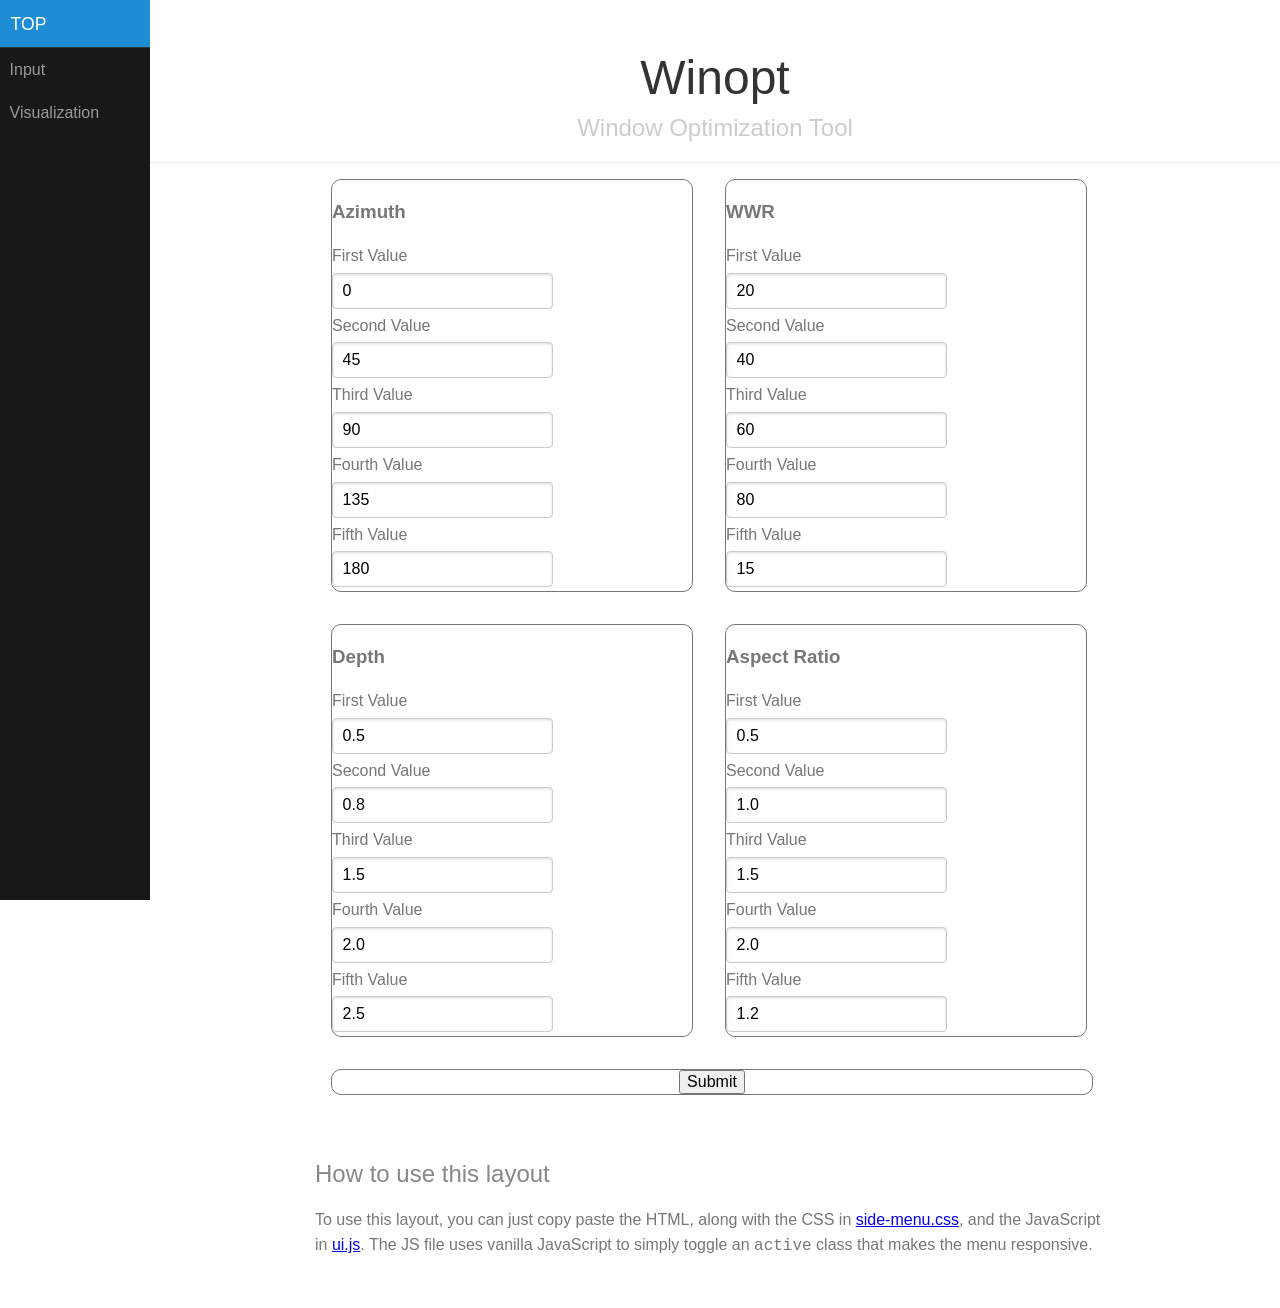
==== commit c752fa63: "Five Zone model" ====
--- a/fiveZoneInput.html
+++ b/fiveZoneInput.html
@@ -57,28 +57,28 @@
 
         <div id="parainput" class="content">
 
-        	<form id="container" class="pure-form pure-form-stacked" action="./template_files/testOffice/gencor.php">
+        	<form id="parametricform" class="pure-form pure-form-stacked" action="" method="POST">
 				<div class="item">
 					<h3 class="">Azimuth</h3>
 					<label>
 						First Value
+						<input name="azi[]" value="0" min="0.0" max="360.0" step="any" type="number">
+					</label>
+					<label>
+						Second Value
+						<input name="azi[]" value="45" min="0.0" max="360.0" step="any" type="number">
+					</label>
+					<label>
+						Third Value
 						<input name="azi[]" value="90" min="0.0" max="360.0" step="any" type="number">
 					</label>
 					<label>
-						Second Value
-						<input name="azi[]" value="90" min="0.0" max="360.0" step="any" type="number">
-					</label>
-					<label>
-						Third Value
-						<input name="azi[]" value="90" min="0.0" max="360.0" step="any" type="number">
-					</label>
-					<label>
-						Fourth Value
-						<input name="azi[]" value="90" min="0.0" max="360.0" step="any" type="number">
-					</label>
-					<label>
-						Fifth Value
-						<input name="azi[]" value="90" min="0.0" max="360.0" step="any" type="number">
+						Fourth Value
+						<input name="azi[]" value="135" min="0.0" max="360.0" step="any" type="number">
+					</label>
+					<label>
+						Fifth Value
+						<input name="azi[]" value="180" min="0.0" max="360.0" step="any" type="number">
 					</label>
 				</div>
 				
@@ -86,23 +86,23 @@
 					<h3 class="">WWR</h3>
 					<label>
 						First Value
+						<input name="wwr[]" value="20" min="10.0" max="90.0" step="any" type="number">
+					</label>
+					<label>
+						Second Value
 						<input name="wwr[]" value="40" min="10.0" max="90.0" step="any" type="number">
 					</label>
 					<label>
-						Second Value
-						<input name="wwr[]" value="40" min="10.0" max="90.0" step="any" type="number">
-					</label>
-					<label>
-						Third Value
-						<input name="wwr[]" value="40" min="10.0" max="90.0" step="any" type="number">
-					</label>
-					<label>
-						Fourth Value
-						<input name="wwr[]" value="40" min="10.0" max="90.0" step="any" type="number">
-					</label>
-					<label>
-						Fifth Value
-						<input name="wwr[]" value="40" min="10.0" max="90.0" step="any" type="number">
+						Third Value
+						<input name="wwr[]" value="60" min="10.0" max="90.0" step="any" type="number">
+					</label>
+					<label>
+						Fourth Value
+						<input name="wwr[]" value="80" min="10.0" max="90.0" step="any" type="number">
+					</label>
+					<label>
+						Fifth Value
+						<input name="wwr[]" value="15" min="10.0" max="90.0" step="any" type="number">
 					</label>
 				</div>
 				
@@ -114,19 +114,19 @@
 					</label>
 					<label>
 						Second Value
-						<input name="depth[]" value="0.5" min="0.1" max="3.0" step="any" type="number">
-					</label>
-					<label>
-						Third Value
-						<input name="depth[]" value="0.5" min="0.1" max="3.0" step="any" type="number">
-					</label>
-					<label>
-						Fourth Value
-						<input name="depth[]" value="0.5" min="0.1" max="3.0" step="any" type="number">
-					</label>
-					<label>
-						Fifth Value
-						<input name="depth[]" value="0.5" min="0.1" max="3.0" step="any" type="number">
+						<input name="depth[]" value="0.8" min="0.1" max="3.0" step="any" type="number">
+					</label>
+					<label>
+						Third Value
+						<input name="depth[]" value="1.5" min="0.1" max="3.0" step="any" type="number">
+					</label>
+					<label>
+						Fourth Value
+						<input name="depth[]" value="2.0" min="0.1" max="3.0" step="any" type="number">
+					</label>
+					<label>
+						Fifth Value
+						<input name="depth[]" value="2.5" min="0.1" max="3.0" step="any" type="number">
 					</label>
 				</div>
 
@@ -134,23 +134,23 @@
 					<h3 class="">Aspect Ratio</h3>
 					<label>
 						First Value
-						<input name="lbybratio[]" value="0.6" step="any" type="number">
-					</label>
-					<label>
-						Second Value
-						<input name="lbybratio[]" value="0.6" step="any" type="number">
-					</label>
-					<label>
-						Third Value
-						<input name="lbybratio[]" value="0.6" step="any" type="number">
-					</label>
-					<label>
-						Fourth Value
-						<input name="lbybratio[]" value="0.6" step="any" type="number">
-					</label>
-					<label>
-						Fifth Value
-						<input name="lbybratio[]" value="0.6" step="any" type="number">
+						<input name="lbybratio[]" value="0.5" min="0.5" max="2.0" step="any" type="number">
+					</label>
+					<label>
+						Second Value
+						<input name="lbybratio[]" value="1.0" min="0.1" max="2.0" step="any" type="number">
+					</label>
+					<label>
+						Third Value
+						<input name="lbybratio[]" value="1.5" min="0.1" max="2.0" step="any" type="number">
+					</label>
+					<label>
+						Fourth Value
+						<input name="lbybratio[]" value="2.0" min="0.1" max="2.0" step="any" type="number">
+					</label>
+					<label>
+						Fifth Value
+						<input name="lbybratio[]" value="1.2" min="0.1" max="2.0" step="any" type="number">
 					</label>
 				</div>
 				<div class="item" style="width:95%;text-align:center">
@@ -171,14 +171,15 @@
 </body>
 
 <script type="text/javascript" src="./graph/jquery.js"></script>
+<script type="text/javascript" src="./graph/fivezone.js"></script>
 <script src="./graph/ui.js"></script>
 <script src="./graph/isotope.min.js"></script>
 
 <script type="text/javascript">
 
-	var $container = $('#container');
+	var $parametricform = $('#parametricform');
 	// init
-	$container.isotope({
+	$parametricform.isotope({
 	  // options
 	  itemSelector: '.item',
 	  layoutMode: 'fitRows'
